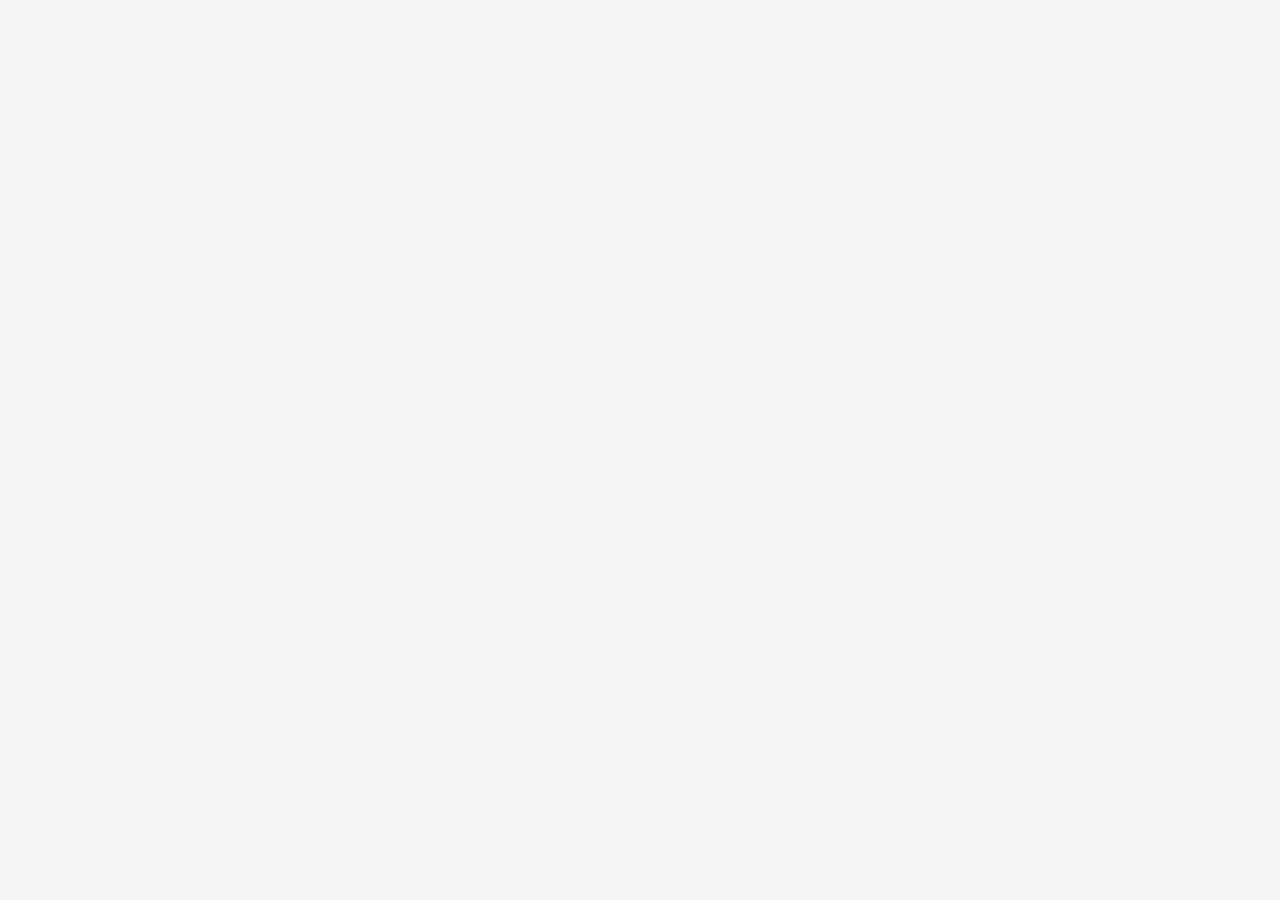
==== index.html @ 6e139e5d "feat:add first files book_shop" ====
<!DOCTYPE html>
<html lang="en">
<head>
    <meta charset="UTF-8">
    <meta http-equiv="X-UA-Compatible" content="IE=edge">
    <meta name="viewport" content="width=device-width, initial-scale=1.0">
    <title>Book_shop</title>
    <link rel="icon" type="image/png" href="image/icon/favicon.png">
    <link rel="stylesheet" href="css/index.css">
</head>
<body>
    <div id="header"></div>
    <div id="products"></div>
    <div id="shopping"></div>

    <!-- Constants and Utilites -->
    <script src="constants/catalog.js"></script>
    <script src="constants/root.js"></script>
    <script src="utilts/localStorageUtil.js"></script>

    <!-- Header component -->
    <script src="components/Header/Header.js"></script>
    <link rel="stylesheet" href="components/Header/Header.css">
    <!-- Products component -->
    <script src="components/Products/Products.js"></script>
    <link rel="stylesheet" href="components/Products/Products.css">
    <!-- Shopping component -->
    <script src="components/Shopping/Shopping.js"></script>
    <link rel="stylesheet" href="components/Shopping/Shopping.css">
</body>
</html>
---- css/index.css ----
:root {
    --color-white:whitesmoke;
}

* {
    box-sizing: border-box;
}
body {
    padding: 0;
    margin: 0;
    font-family: sans-serif;
    line-height: 1.7;
    background-color: var(--color-white);
    
}
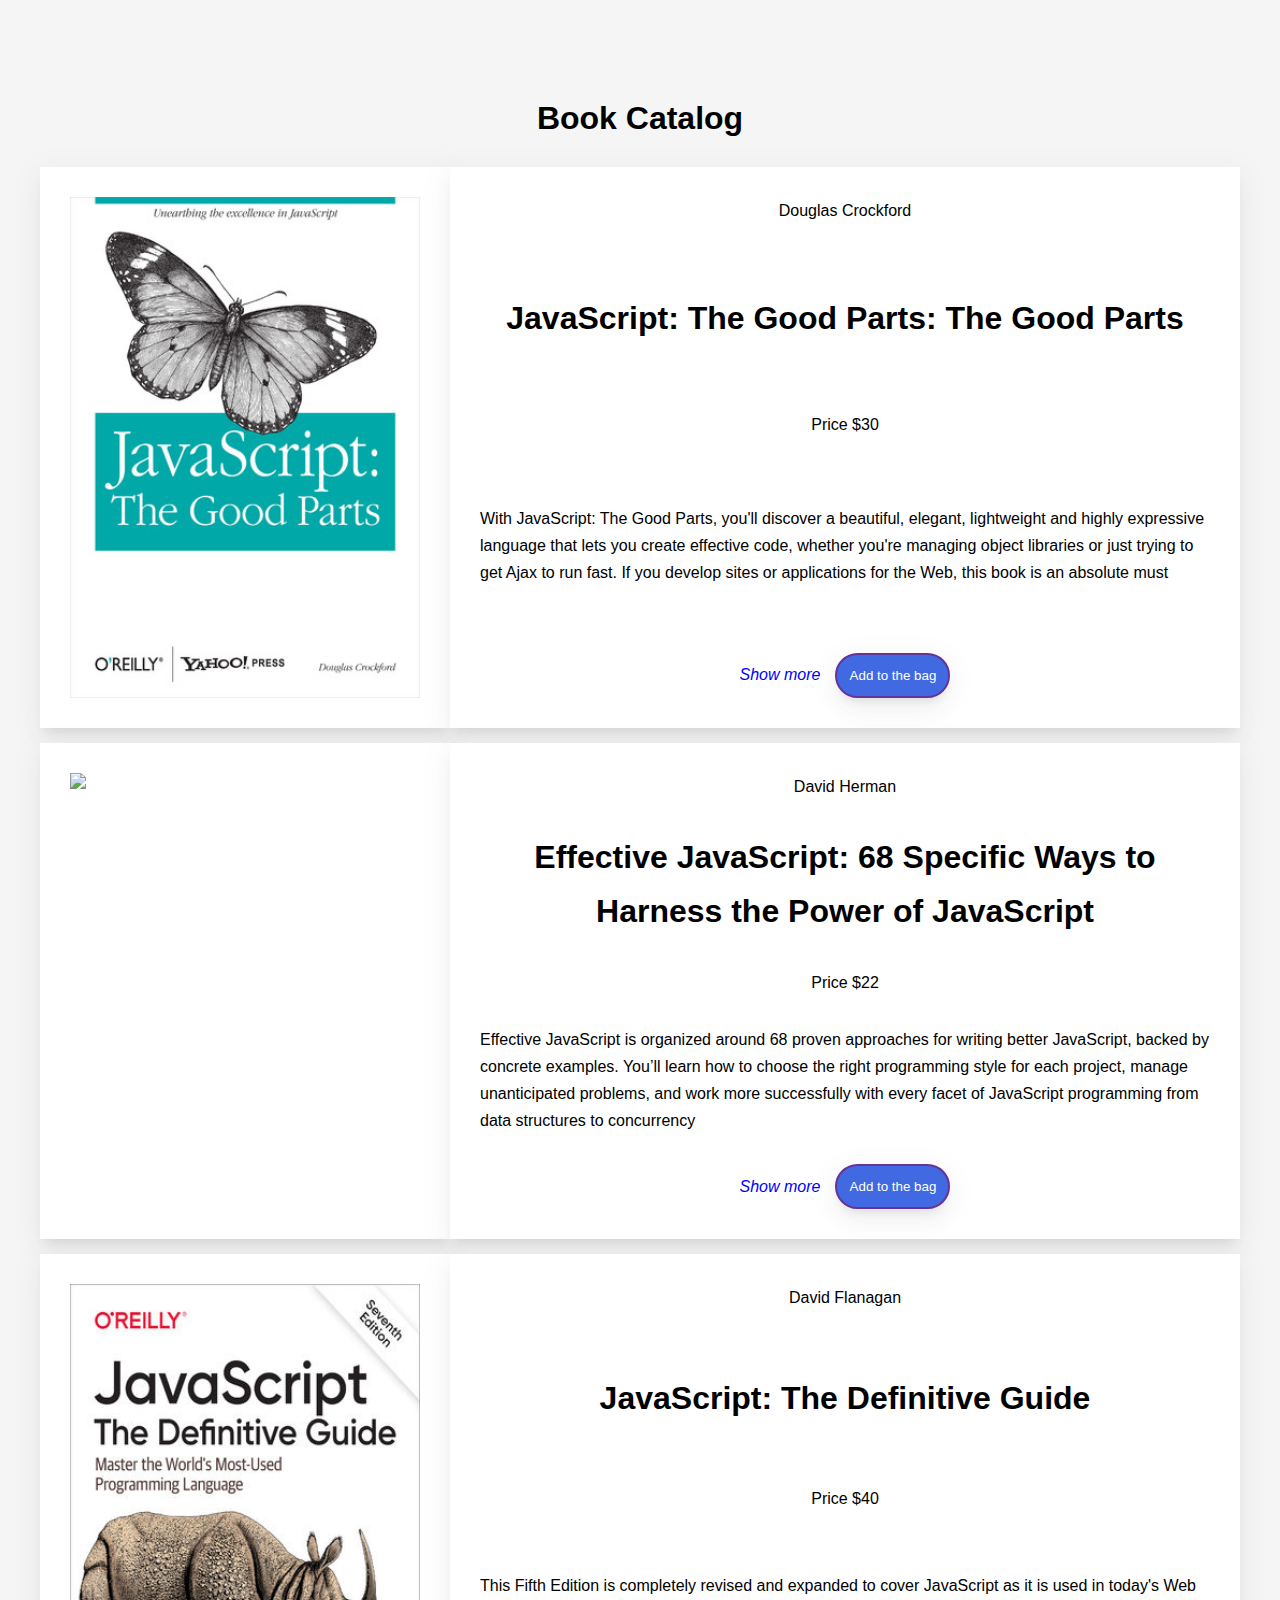
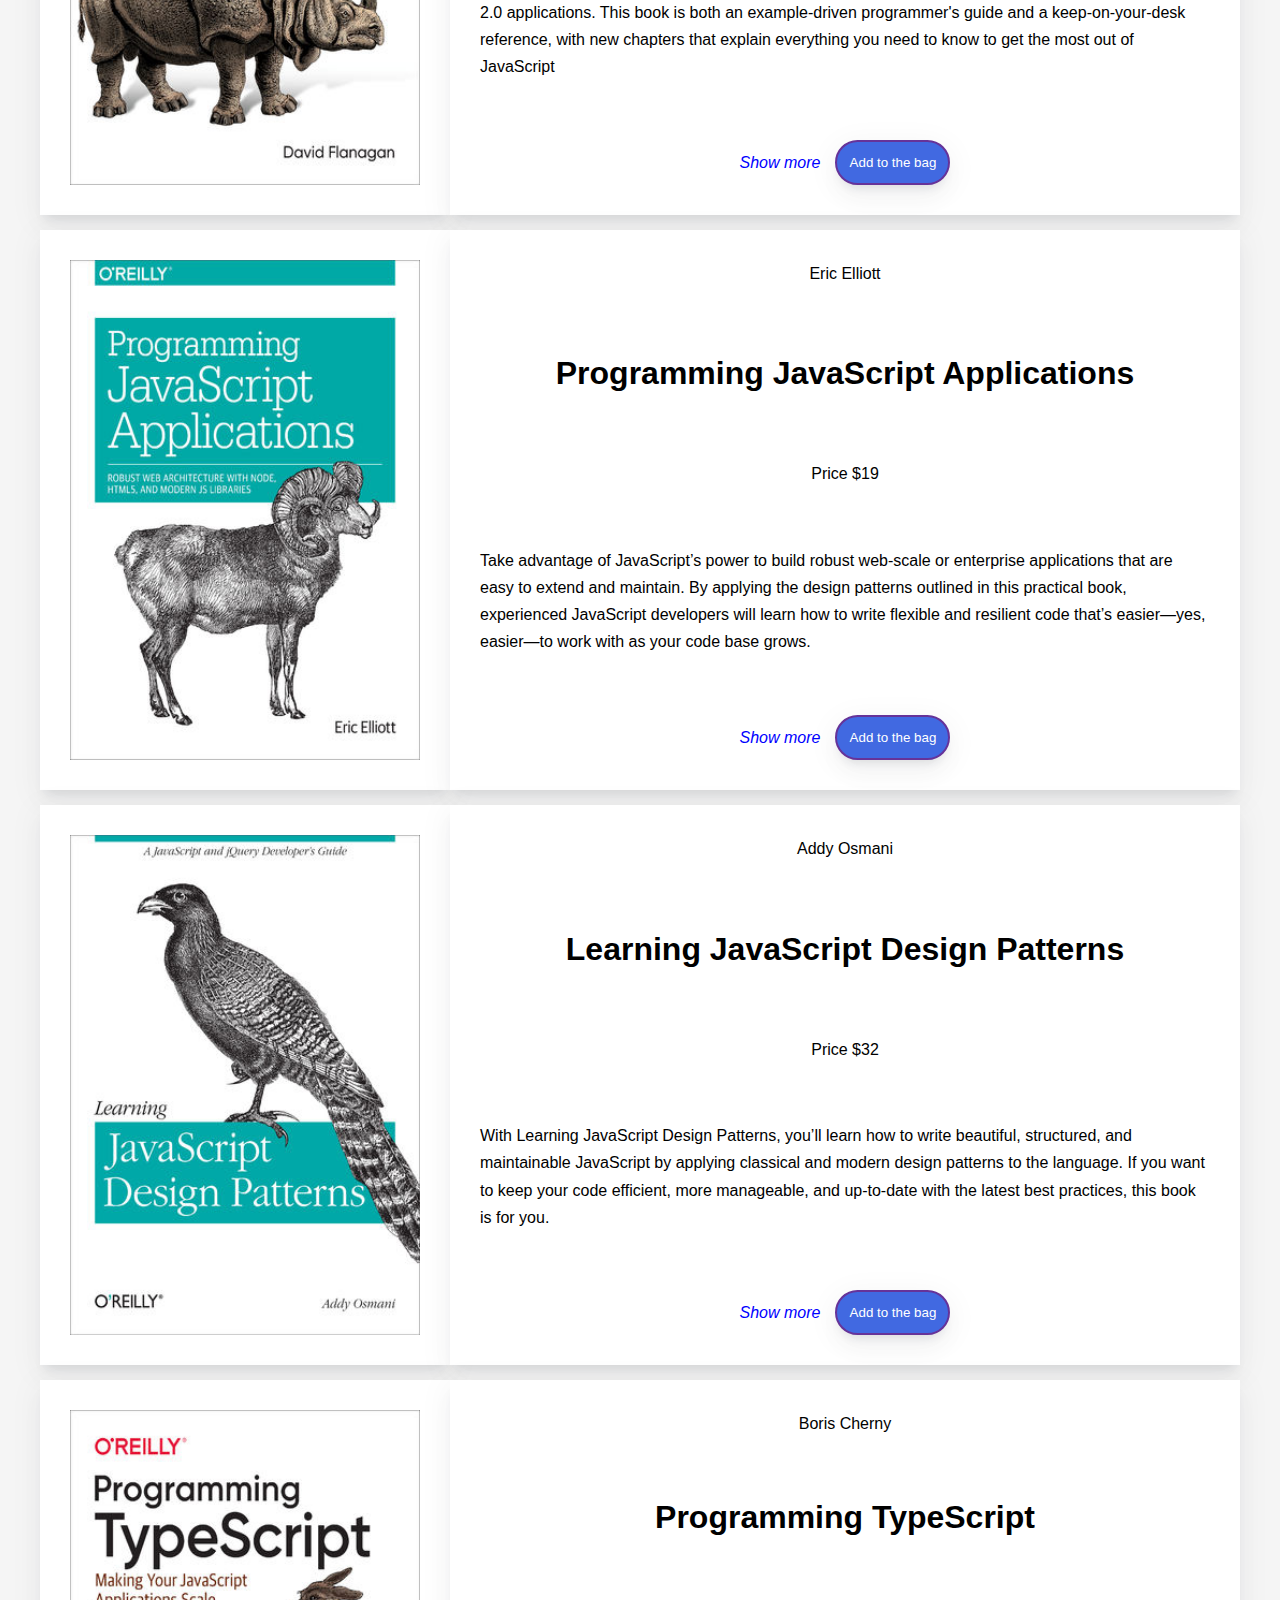
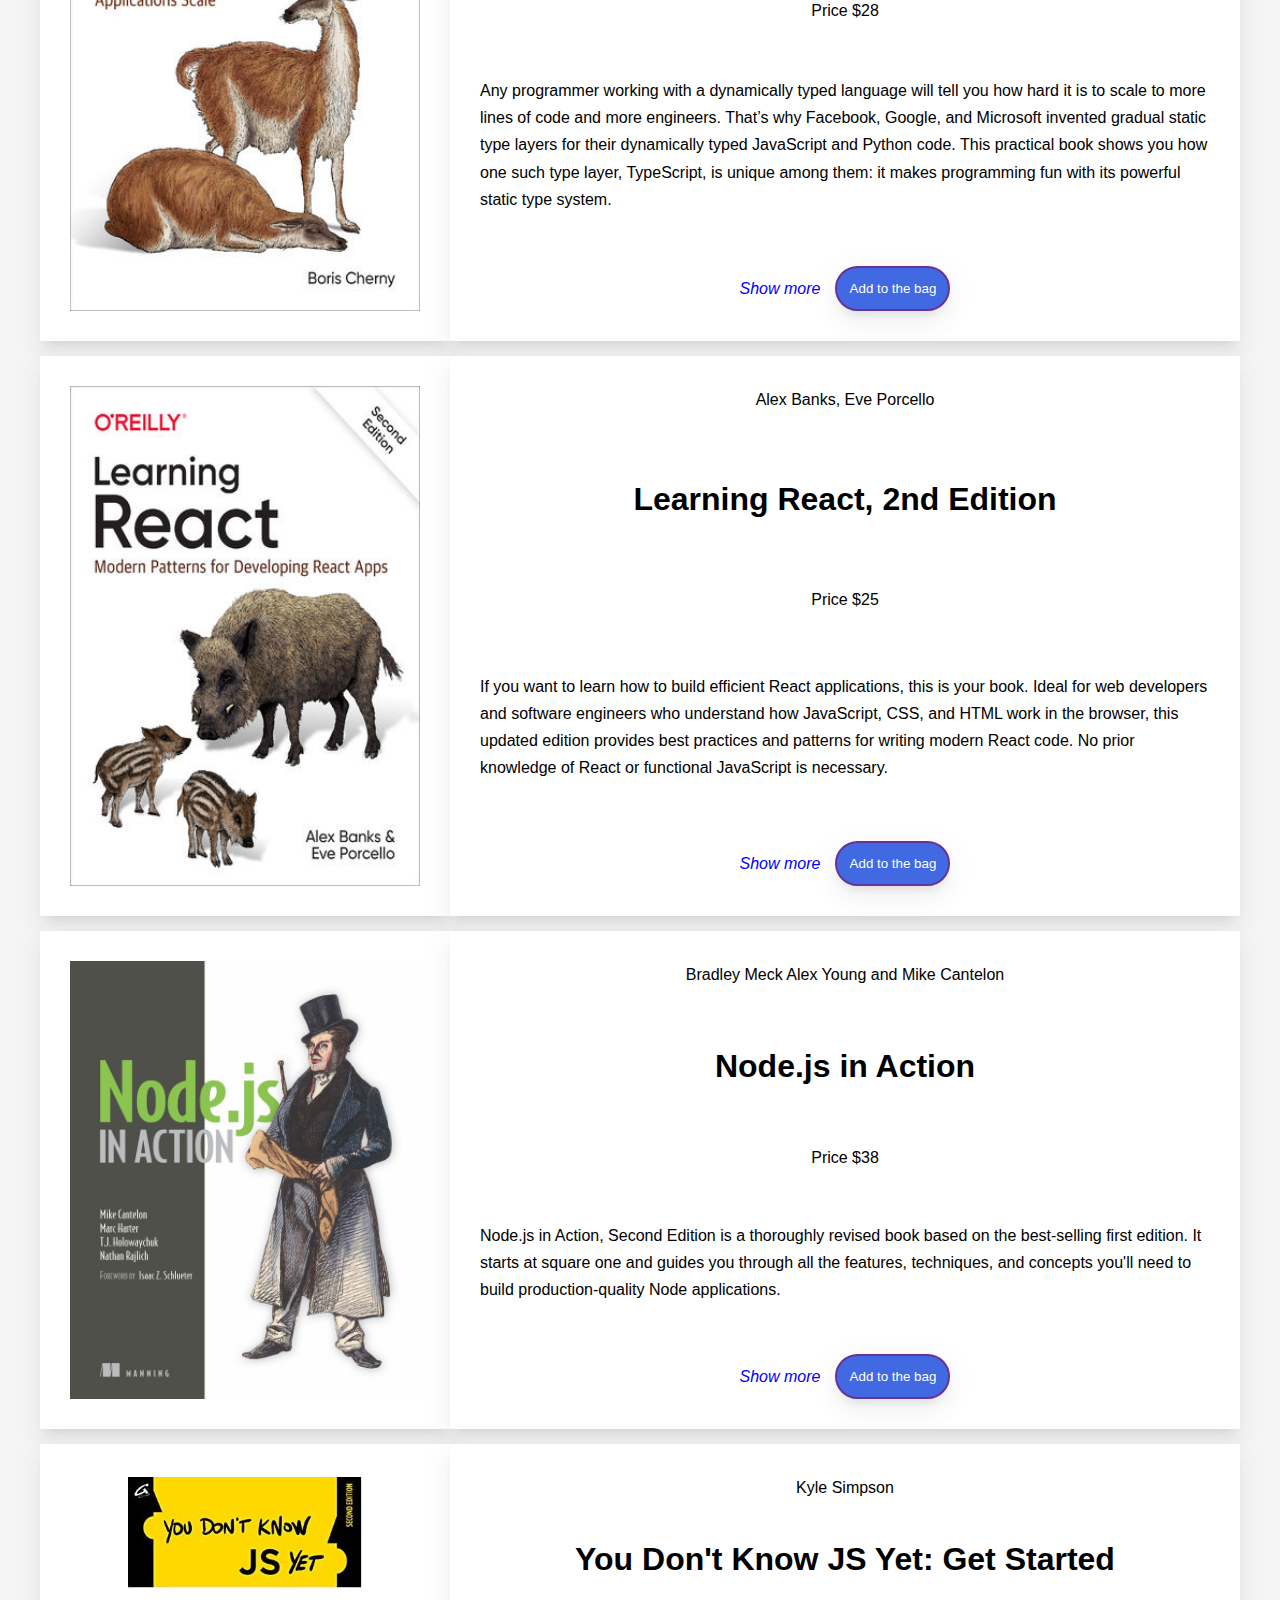
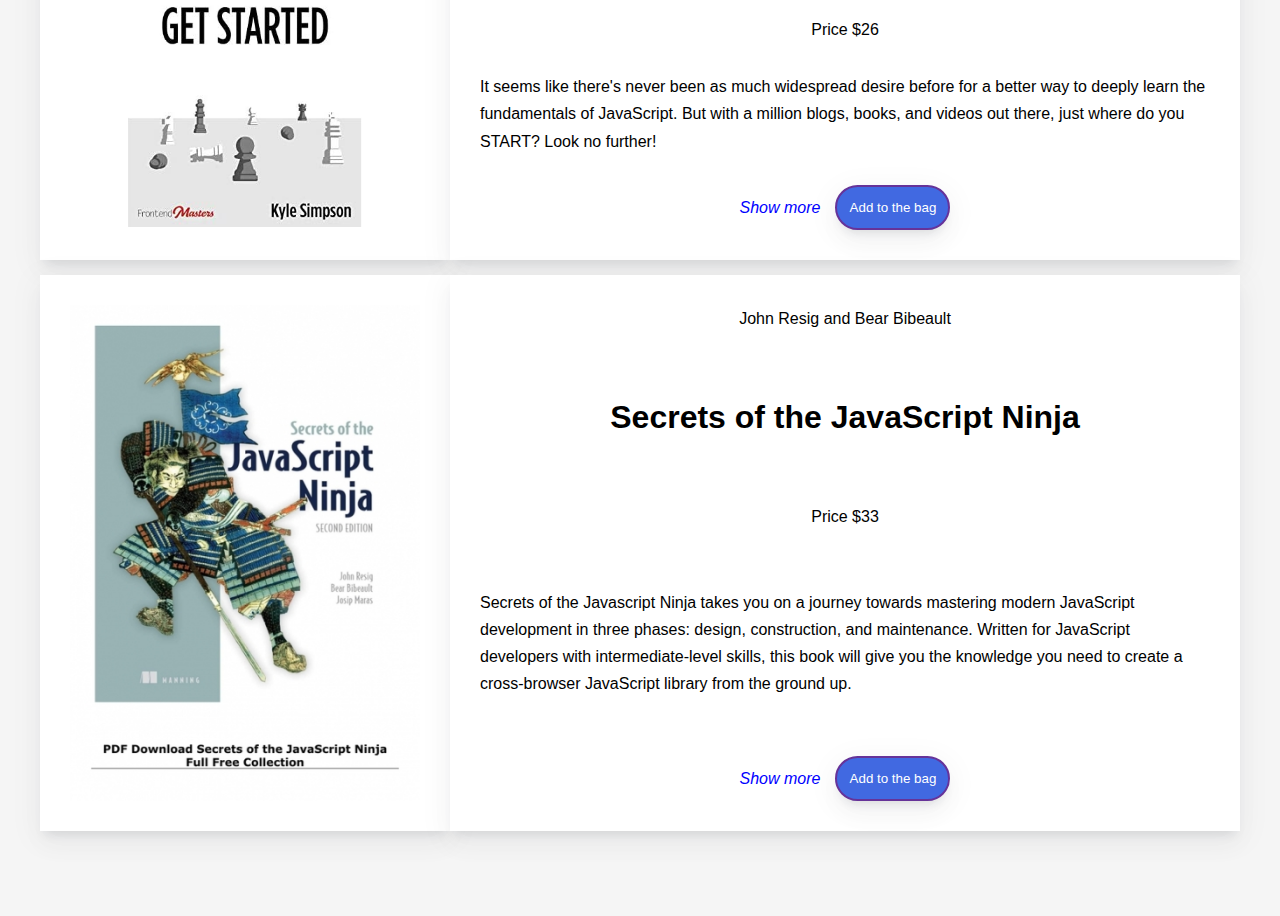
==== commit 4da5f4de: "feat:add layout to the shopbook" ====
--- a/index.html
+++ b/index.html
@@ -9,6 +9,7 @@
     <link rel="stylesheet" href="css/index.css">
 </head>
 <body>
+    
     <div id="header"></div>
     <div id="products"></div>
     <div id="shopping"></div>
--- a/css/index.css
+++ b/css/index.css
@@ -1,5 +1,14 @@
 :root {
-    --color-white:whitesmoke;
+    --color-ligth:whitesmoke;
+    --color-white:#fff;
+    --spacing-small: 10px;
+    --spacing-medium: 15px;
+    --spacing-large: 30px;
+
+    --box-shadow: 
+		0 16px 24px 2px rgba(33,37,41,.02), 
+		0 6px 30px 5px rgba(33,37,41,.04), 
+		0 8px 10px -5px rgba(33,37,41,.1);
 }
 
 * {
@@ -9,7 +18,10 @@
     padding: 0;
     margin: 0;
     font-family: sans-serif;
+    font-size: 16px;
     line-height: 1.7;
-    background-color: var(--color-white);
-    
-}+    background-color: var(--color-ligth);
+}
+h1 {
+    text-align: center;
+}
--- a/components/Products/Products.css
+++ b/components/Products/Products.css
@@ -0,0 +1,62 @@
+.products_container {
+    padding: 40px;
+    max-width: 1280px;
+    margin: var(--spacing-large) auto; 
+}
+.products_contant {
+    display: flex;
+    flex-wrap: wrap;
+    justify-content: space-between;
+}
+.products_element__img {
+    display: flex;
+    flex: 1 1 25%;
+    padding: var(--spacing-large); 
+    box-shadow: var(--box-shadow);
+    background-color: var(--color-white);
+    margin-bottom: var(--spacing-medium); 
+}    
+.img {
+    max-height: 100%;
+    width: 350px;
+    object-fit: contain;
+}
+.products_element {
+    display: flex;
+    flex: 1 1 60%; 
+    flex-direction: column;
+    align-items: center;
+    justify-content: space-between;
+    gap: var(--spacing-large); 
+    box-shadow: var(--box-shadow);
+    padding: var(--spacing-large); 
+    background-color: var(--color-white);
+    margin-bottom: var(--spacing-medium); 
+}
+.products_element__title {
+    font-weight: bold;
+    font-size: 32px;
+    text-align: center;
+}
+.products_element__block {
+    display: flex;
+    justify-content: space-between;
+    align-items: center;
+    gap:var(--spacing-medium); 
+} 
+.products_element__link {
+    text-decoration: none;
+    font-style: italic;
+    color: blue;
+}
+.products_element__btn {
+    width: 115px;
+    height: 45px;
+    border-radius: 100px;
+    color: var(--color-white);
+    background-color: royalblue;
+    border: 2px solid rebeccapurple;
+    box-shadow: var(--box-shadow);
+    cursor: pointer;
+}
+                         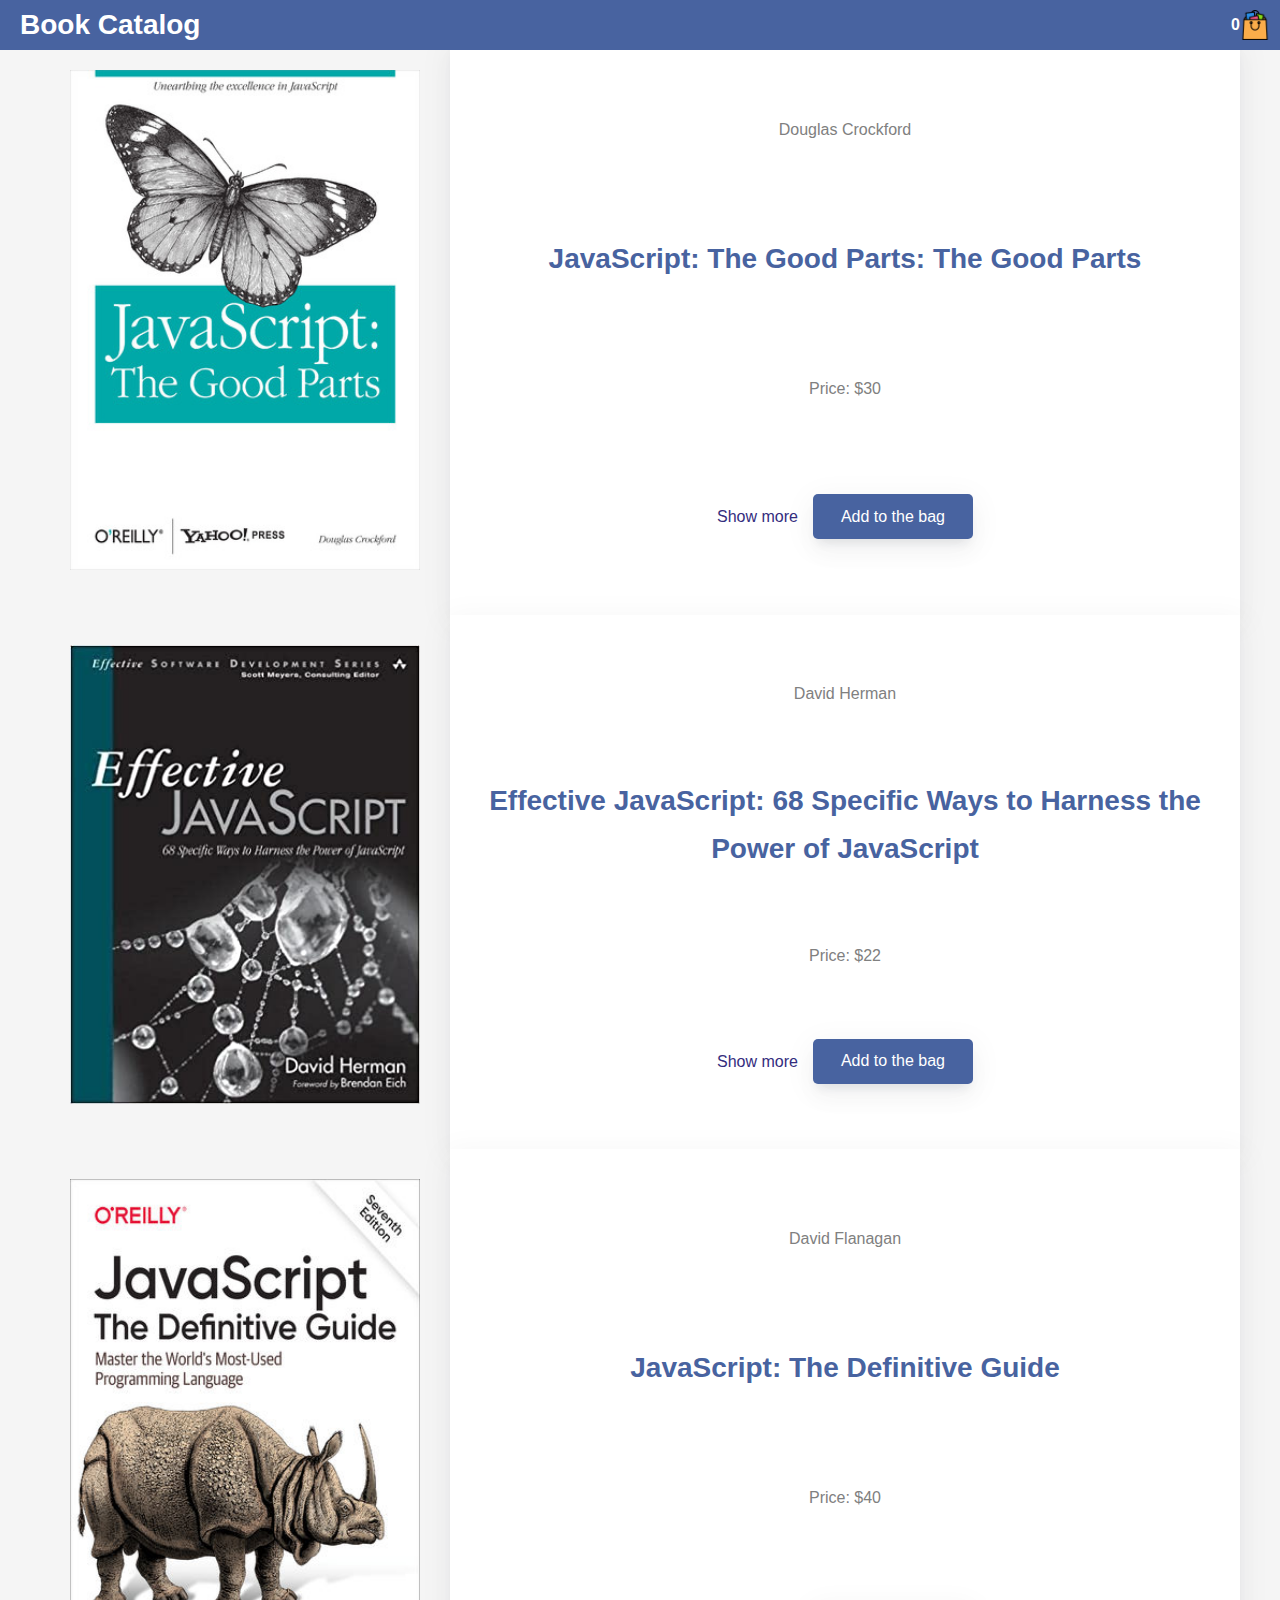
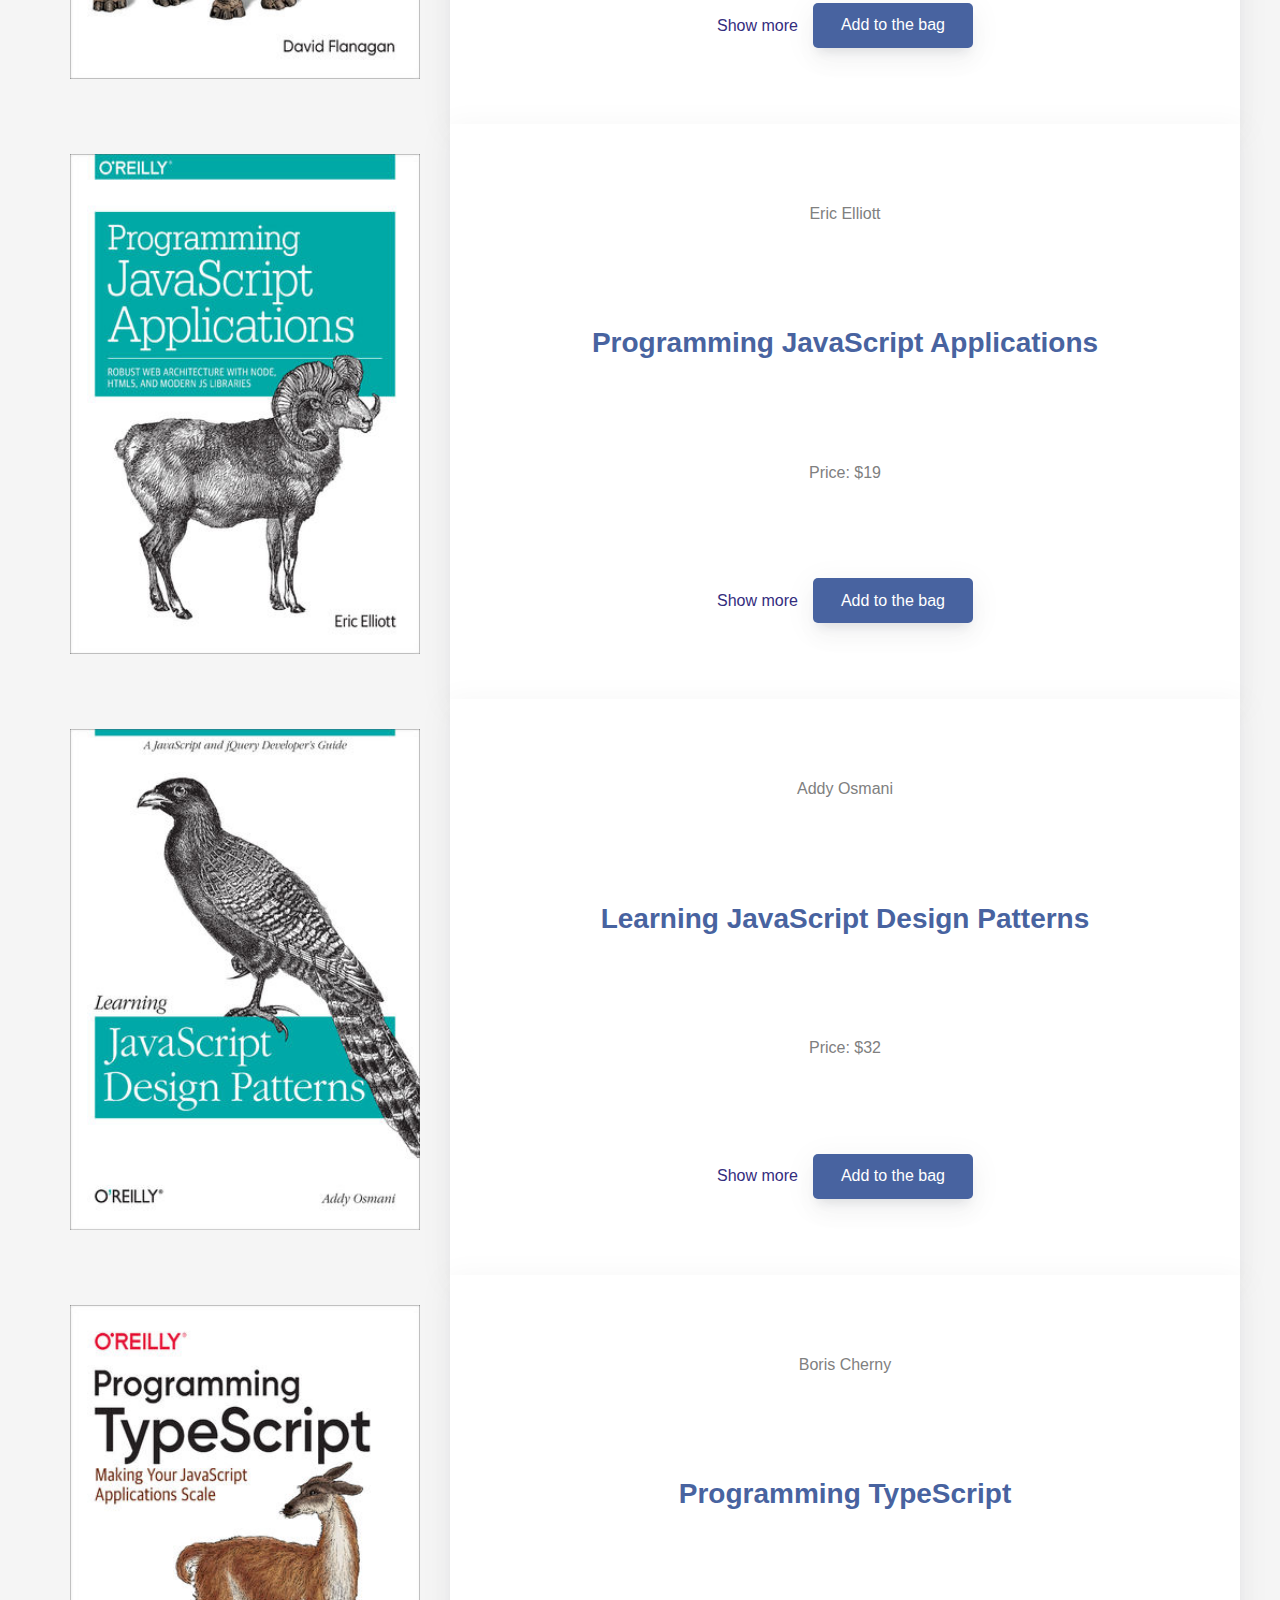
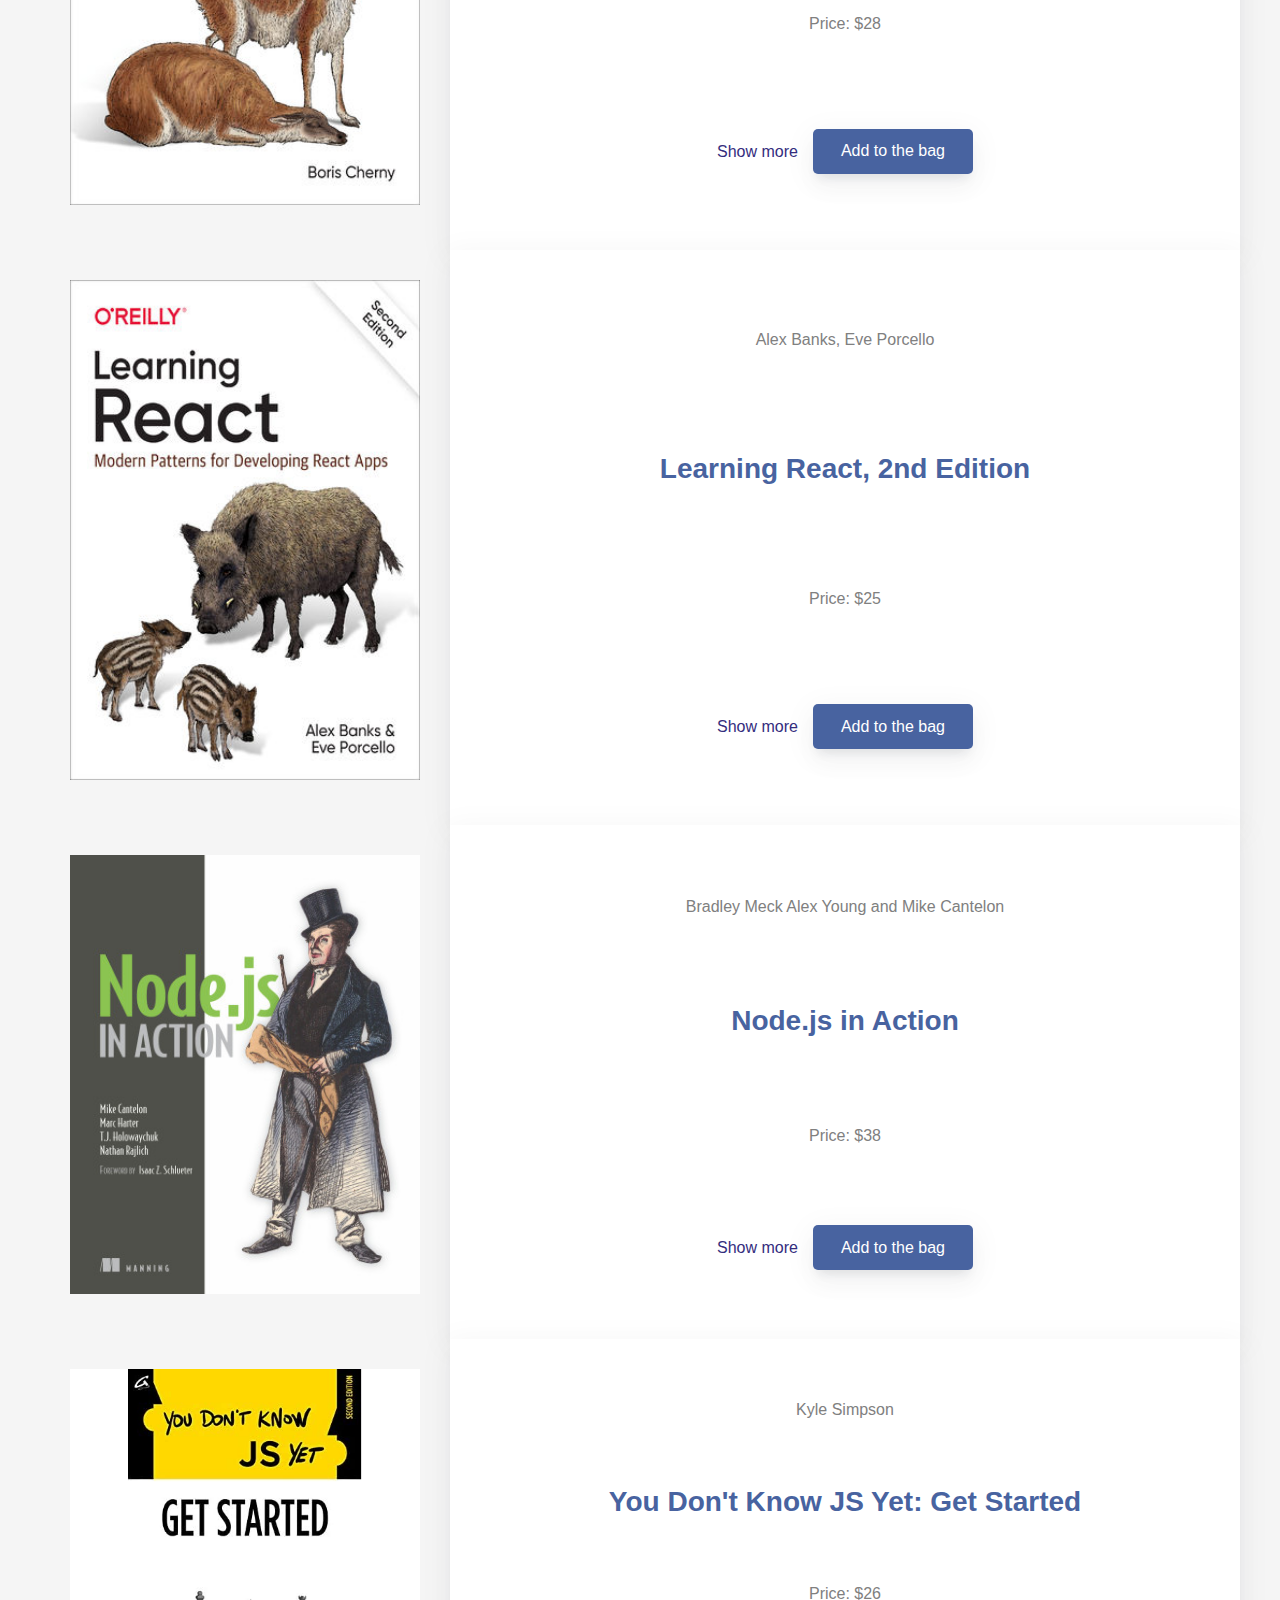
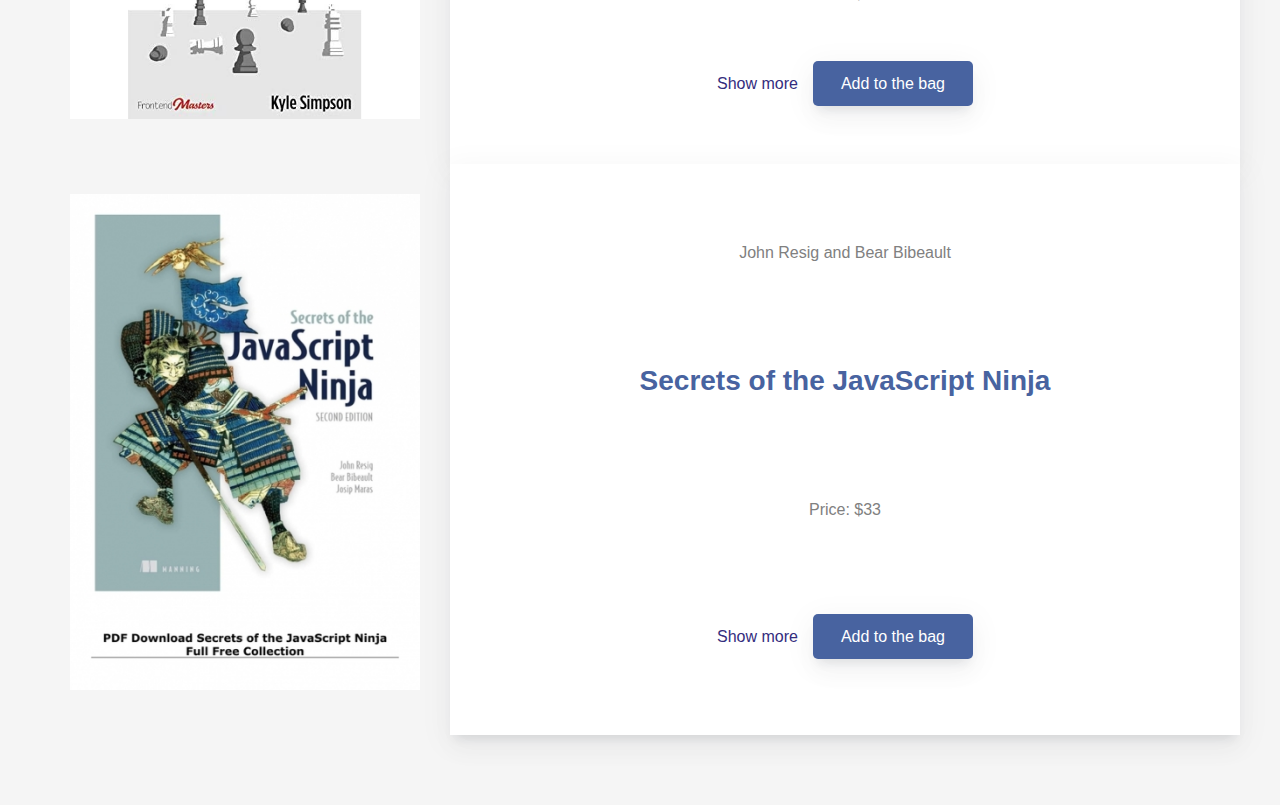
==== commit ab6dcaeb: "feat:add bookShop part 2" ====
--- a/index.html
+++ b/index.html
@@ -9,10 +9,15 @@
     <link rel="stylesheet" href="css/index.css">
 </head>
 <body>
-    
+    <div id="form"></div>
     <div id="header"></div>
     <div id="products"></div>
     <div id="shopping"></div>
+    
+   <!--  Form component -->
+   <!--  <script src="components/Form/Form.js"></script>
+    <link rel="stylesheet" href="components/Form/Form.html"> 
+    <link rel="stylesheet" href="components/Form/Form.css">  -->
 
     <!-- Constants and Utilites -->
     <script src="constants/catalog.js"></script>
@@ -22,11 +27,15 @@
     <!-- Header component -->
     <script src="components/Header/Header.js"></script>
     <link rel="stylesheet" href="components/Header/Header.css">
+    
     <!-- Products component -->
     <script src="components/Products/Products.js"></script>
     <link rel="stylesheet" href="components/Products/Products.css">
+
     <!-- Shopping component -->
     <script src="components/Shopping/Shopping.js"></script>
     <link rel="stylesheet" href="components/Shopping/Shopping.css">
+
+    
 </body>
 </html>--- a/css/index.css
+++ b/css/index.css
@@ -1,6 +1,9 @@
 :root {
     --color-ligth:whitesmoke;
     --color-white:#fff;
+    --color-grey: grey;
+    --color-hover:#342D7E;
+    --color-blue:#4863A0;
     --spacing-small: 10px;
     --spacing-medium: 15px;
     --spacing-large: 30px;
@@ -22,6 +25,9 @@
     line-height: 1.7;
     background-color: var(--color-ligth);
 }
-h1 {
+/* h1 {
     text-align: center;
-}
+    font-size: 28px;
+    font-style: italic;
+    color: var(--color-blue);
+} */
--- a/components/Form/Form.css
+++ b/components/Form/Form.css
@@ -0,0 +1,184 @@
+* {
+    box-sizing: border-box;
+}
+html, body {
+    
+    font-family: sans-serif;
+    /* padding: 0; */
+    font-size: 16px;
+    height: 100%;
+    background-color: gainsboro /* doesn't work */
+}
+/* .wrapper {
+    max-width: 800px;
+} */
+.shopping__form * {
+    outline: none;
+}
+.shopping__form {
+    max-width: 550px;
+    margin: 0 auto;
+    color: white; 
+    padding: 30px;
+    background-color: gray;
+    border-radius: 5px;
+    box-shadow: 1px 1px 5px 0px rgba(0,0,0,0.3);
+}
+h2 {
+    font-size: 26px;
+    font-weight: 400;
+    color: white;
+    margin-top: 30px;
+}
+.shopping__item {
+    margin-top: 20px;
+}
+.shopping__label {
+    display: block;
+    font-size: 18px;
+    margin-bottom: 10px;
+}
+.shopping__input {
+    width: 100%;
+    height: 40px;
+    border-radius: 5px;
+    padding: 0 20px;
+    border: none;
+    transition: transform all 5s ease 0s ;
+}
+.shopping__input:focus {
+    box-shadow: 0 3px 0 #4863A0;
+}
+.form_button {
+    margin: 20px 0;
+    width: 150px;
+    height: 40px;
+    border-radius: 5px;
+    font-size: inherit;
+    font-weight: inherit;
+    border: none;
+    cursor: pointer;
+}
+/* .form_rec {
+    color:#4863A0;
+    list-style-position: inside;
+    font-size: 12px;
+    font-style: italic;
+    margin: 10px 0 0 10px;
+    text-align: left;
+}
+.form_rec.invalid {
+	color: #e74c3c;
+}
+.form_rec.valid {
+	color: #2ecc71;
+}
+
+.form_rec.valid:after {
+	display: inline-block;
+	padding-left: 10px;
+	content: "\2713";
+} */
+.shopping__input2 {
+    display: none;
+}
+.shopping__input2:checked + .shopping__label2::after {
+    transform: scale(1);
+}
+.shopping__label2, .shopping__label_gift {
+    font-size: 18px;
+    display: inline-flex;
+    line-height: 140%;
+    align-items: center;
+    position: relative;
+    margin-top: 10px;
+}
+.shopping__label2::before {
+    content: "";
+    flex: 0 0 24px;
+    height: 24px;
+    border-radius: 50%;
+    background-color: white;
+    align-self: flex-start;
+    margin-right: 10px;
+}
+.shopping__label2::after {
+    content: "";
+    position: absolute;
+    width: 16px;
+    height: 16px;
+    background-color: #4863A0;
+    border-radius: 50%;
+    left: 4px;
+    top: 4px;
+    transform:scale(0);
+    transition: transform 0.5s ease 0s;
+}
+.shopping__input_gift {
+    display: none;
+}
+/* .shopping__label_gift {
+    margin-top: 10px;
+    font-size: 18px;
+    color: white;
+    align-items: center;
+} */
+.shopping__label_gift::before {
+    content: "";
+    width: 24px; 
+    /* flex: 0 0 24px; */
+    height: 24px;
+    background-color: white;
+    border: none;
+    align-self: flex-start;
+    margin-right: 10px;
+    border-radius: 5px;
+}
+.shopping__label_gift::after {
+    content: "";
+    background-color:#4863A0;
+    border-radius: 5px;
+    border:none;
+    height: 16px;
+    width: 16px;
+    top: 4px;
+    left: 4px;
+    position: absolute;
+    transform:scale(0);
+    transition: transform 0.5s ease 0s;
+    cursor: pointer;
+}
+.shopping__input_gift:checked + .shopping__label_gift::after {
+    transform: scale(1);
+}
+.btn {
+    background-color:#4863A0;
+    border-radius: 5px;
+    color: white;
+    font-family: inherit;
+    font-size: 18px;
+    letter-spacing: 1px;
+    transition: all 0.5s ease 0s;
+    position: relative;
+    top: 0;
+    margin: 20px 0;
+    width: 150px;
+    height: 40px;
+    font-weight: inherit;
+    border: none;
+    cursor: pointer;
+}
+.btn:hover {
+   background-color: darkslateblue;
+}  
+/* .btn:hover:disabled, .btn:disabled {
+    background-color: #d0cfd8;
+    cursor: not-allowed;
+} */ 
+.btn:active {
+    top: 3px;
+    
+}
+.shopping__input._error {
+    box-shadow: 0 0 15px red;
+}--- a/components/Header/Header.css
+++ b/components/Header/Header.css
@@ -0,0 +1,31 @@
+
+.header_container {
+    display: flex;
+    justify-content:space-between;
+    align-items: center;
+    height:50px;
+    background-color: var(--color-blue);
+    padding: var(--spacing-small);
+    position: fixed;
+    width: 100%;
+}
+.header_title {
+    font-size: 28px;
+    color: var(--color-white);
+    padding: var(--spacing-small);
+    margin: 0;
+}
+.header_counter {
+    right: 22px;
+    display: flex;
+    justify-content: space-between;
+    align-items: center;
+    padding-left: var(--spacing-small);
+    font-weight: bold;
+    cursor: pointer;
+    color: var(--color-white);
+}
+.header_img {
+    width: 100%;
+    height: 30px;
+}--- a/components/Products/Products.css
+++ b/components/Products/Products.css
@@ -1,7 +1,8 @@
 .products_container {
     padding: 40px;
     max-width: 1280px;
-    margin: var(--spacing-large) auto; 
+    margin: var(--spacing-large) auto;
+    margin-top: 0; 
 }
 .products_contant {
     display: flex;
@@ -12,8 +13,6 @@
     display: flex;
     flex: 1 1 25%;
     padding: var(--spacing-large); 
-    box-shadow: var(--box-shadow);
-    background-color: var(--color-white);
     margin-bottom: var(--spacing-medium); 
 }    
 .img {
@@ -26,17 +25,22 @@
     flex: 1 1 60%; 
     flex-direction: column;
     align-items: center;
-    justify-content: space-between;
-    gap: var(--spacing-large); 
+    justify-content: space-around;
     box-shadow: var(--box-shadow);
     padding: var(--spacing-large); 
     background-color: var(--color-white);
-    margin-bottom: var(--spacing-medium); 
+    /* margin-bottom: var(--spacing-medium); */ 
 }
 .products_element__title {
     font-weight: bold;
-    font-size: 32px;
+    font-size: 28px;
     text-align: center;
+    /* font-style: italic; */
+    color: var(--color-blue);
+} 
+.products_element__price, .products_element__author {
+    /* font-style: italic; */
+    color: var(--color-grey);
 }
 .products_element__block {
     display: flex;
@@ -46,17 +50,78 @@
 } 
 .products_element__link {
     text-decoration: none;
-    font-style: italic;
-    color: blue;
+    /* font-style: italic; */
+    color: var(--color-blue);
+}
+.products_element__link_active {
+    color:var(--color-hover);
 }
 .products_element__btn {
-    width: 115px;
+    width: 160px;
     height: 45px;
-    border-radius: 100px;
+    font-family: inherit;
+    font-size: inherit;
+    /* font-style: italic; */
+    border-radius: 5px;
     color: var(--color-white);
-    background-color: royalblue;
-    border: 2px solid rebeccapurple;
+    background-color: var(--color-blue);
+    border: none;
     box-shadow: var(--box-shadow);
     cursor: pointer;
 }
-                         +.products_element__btn:hover {
+    background-color: var(--color-hover);
+    box-shadow: var(--box-shadow);
+}
+.popup {
+    position: fixed;
+    top: 0;
+    left: 0;
+    width: 100%;
+    height: 100%;
+    background-color: rgba(173, 166, 166, 0.733);
+    opacity: 0;
+    visibility: hidden;
+}
+.popup:target {
+    opacity: 1;
+    visibility:visible;
+} 
+.popup__body {
+    min-height: 100%;
+    display: flex;
+    align-items: center;
+    justify-content: center;
+    padding: 30px 10px; 
+}
+.popup__content {
+    background-color: rgba(90, 85, 85, 0.733);
+    color:var(--color-white);
+    max-width: 550px;
+    padding: var(--spacing-large);
+    border-radius: var(--spacing-small); 
+}
+.popup__title {
+    font-size: 20px;
+    font-weight: bold;
+    margin-bottom:var(--spacing-medium);
+}
+.popup__btn {
+    width: 120px;
+    height: 40px;
+    margin-top:var(--spacing-medium);
+    background-color: var(--color-white);
+    border-radius: 5px;
+    border: none;
+    box-shadow: var(--box-shadow);
+    cursor: pointer;
+    color:var(--color-grey);
+    font-size: 16px;
+}
+.popup__link {
+    text-decoration: none;
+}
+.popup__btn:hover {
+    color: var(--color-white);
+    background-color: var(--color-blue);
+}                        --- a/components/Shopping/Shopping.css
+++ b/components/Shopping/Shopping.css
@@ -0,0 +1,88 @@
+.shopping_container {
+    position: fixed;
+    width: 97%;
+    height: 100%;
+    top: 50%;
+    left: 50%;
+    transform: translate(-50%, -50%);
+    margin: auto;
+    padding: var(--spacing-large);
+    background-color: var(--color-ligth);
+    box-shadow: var(--box-shadow);
+}
+.active {
+    display: none;
+}
+.shopping_cross {
+    position: absolute;
+    top: 2px;
+    left: 2px;
+    background-image: url('img/cross.svg');
+    background-repeat: no-repeat;
+    background-position: center center;
+    background-size: contain;
+    width: 30px;
+    height: 30px;
+    cursor: pointer;
+}
+.shopping_title {
+    text-align: start;
+    color: var(--color-blue);
+    padding-left: var(--spacing-medium);
+}
+/* .shopping_element__block {
+    display: flex;
+    justify-content: end;
+    align-items: center;
+} */
+.shopping_row_active {
+    display: none;
+}
+.shopping_element__author {
+    padding: var(--spacing-medium);
+    color: var(--color-blue);
+    padding-right: var(--spacing-large);
+
+}
+.shopping_element__book, .shopping_element__wallet {
+    width: 35px;
+    height: 35px;
+}
+.shopping_element__title {
+    padding: var(--spacing-medium);
+    color: var(--color-grey);
+}
+.shopping_element__price {
+    padding: var(--spacing-medium);
+    color: var(--color-grey);
+}
+.btn {
+    cursor: pointer;
+    width: 80px;
+    height: 30px;
+    background-color: var(--color-white);
+    border: none;
+    border-radius: 3px;
+    box-shadow: var(--box-shadow);
+
+}
+.btn:hover {
+    background-color: var(--color-blue);
+    color: var(--color-blue);
+}
+.shopping__form {
+    text-decoration: none;
+    color: var(--color-blue);
+}
+.shopping__form:hover {
+    color: var(--color-white);
+}
+.shopping_element__cross {
+    background-image: url(img/cross.svg);
+    background-repeat: no-repeat;
+    background-size: contain;
+    background-position: center center;
+    width: 20px;
+    height: 20px;
+    cursor: pointer;
+}